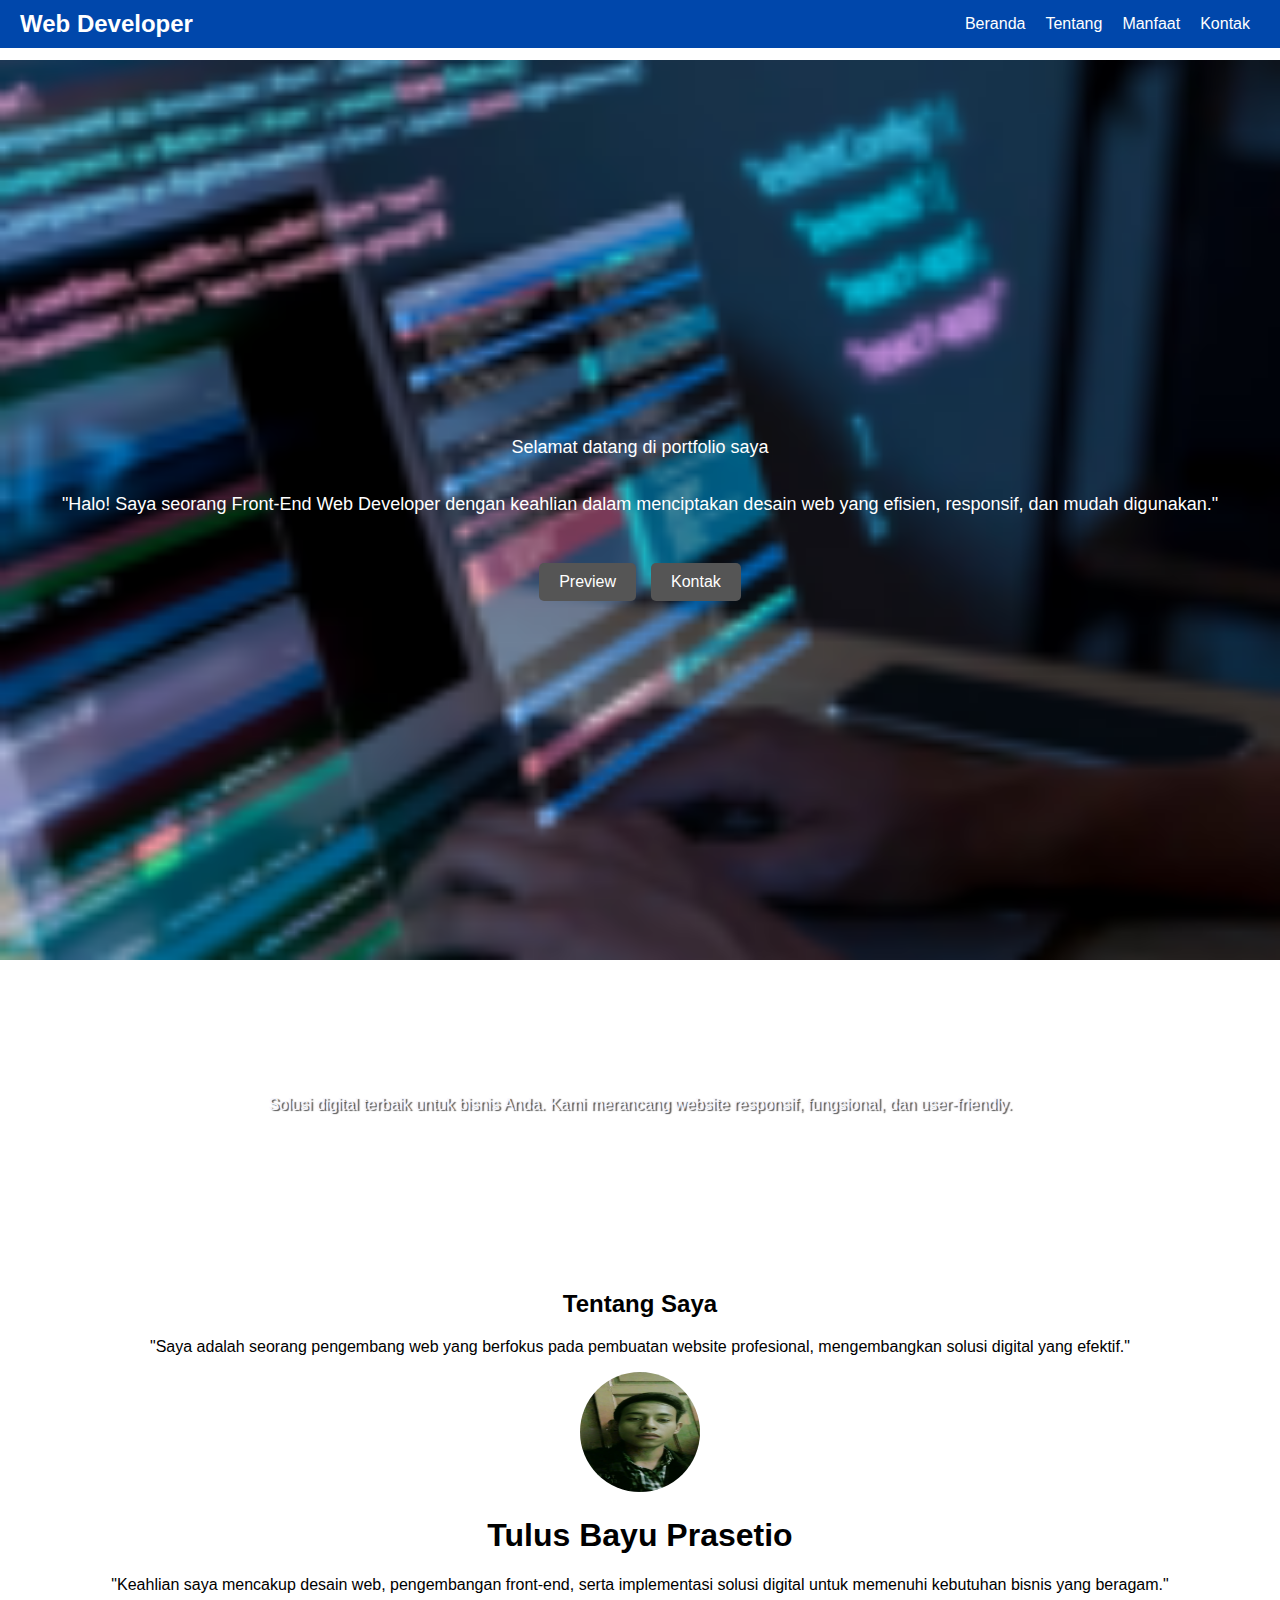
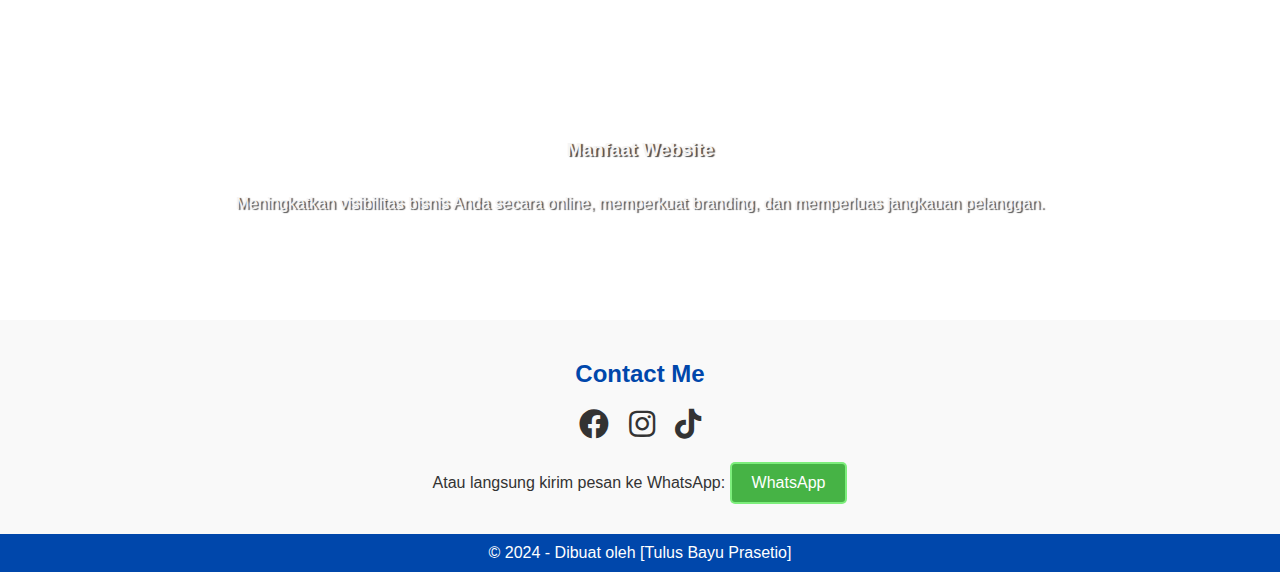
==== index.html @ e969101f "Add files via upload" ====
<!DOCTYPE html>
<html lang="id">
<head>
    <meta charset="UTF-8">
    <meta name="viewport" content="width=device-width, initial-scale=1.0">
    <title>Portofolio Saya</title>
    <link rel="stylesheet" href="style.css">
    <!-- Link ke Font Awesome CDN -->
    <link href="https://cdnjs.cloudflare.com/ajax/libs/font-awesome/5.15.3/css/all.min.css" rel="stylesheet">
</head>
<body>
    <header>
        <nav class="navbar">
            <div class="logo">Web Developer</div>
            <button class="menu-toggle" id="menu-toggle">
                <span></span>
                <span></span>
                <span></span>
            </button>
            <ul class="nav-links" id="nav-links">
                <li><a href="#beranda">Beranda</a></li>
                <li><a href="#tentang">Tentang</a></li>
                <li><a href="#content">Manfaat</a></li>
                <li><a href="#kontak">Kontak</a></li>
            </ul>
        </nav>
    </header>

    <!-- Hero Section -->
    <section class="hero" id="beranda">
      <p>Selamat datang di portfolio saya</p>
        <p>"Halo! Saya seorang Front-End Web Developer dengan keahlian dalam menciptakan desain web yang efisien, responsif, dan mudah digunakan."
</p>
        <div class="buttonns">
            <a href="proyek.html">Preview</a>
            <a href="#kontak">Kontak</a>
        </div>
    </section>

    <!-- Parallax Section -->
    <div class="parallax-2">
        <p>Solusi digital terbaik untuk bisnis Anda. Kami merancang website responsif, fungsional, dan user-friendly.</p>
    </div>

    <!-- Tentang -->
    <section class="content" id="content">
        <h2>Tentang Saya</h2>
        <p>"Saya adalah seorang pengembang web yang berfokus pada pembuatan website profesional, mengembangkan solusi digital yang efektif."</p>
        <img src="saya.jpg" alt="Foto Profil">
        <h1>Tulus Bayu Prasetio</h1>
        <p>"Keahlian saya mencakup desain web, pengembangan front-end, serta implementasi solusi digital untuk memenuhi kebutuhan bisnis yang beragam."</p>
    </section>

    <!-- Parallax 2 (Manfaat Website) -->
    <div class="parallax-3" id="manfaat">
        <h3>Manfaat Website</h3>
        <p>Meningkatkan visibilitas bisnis Anda secara online, memperkuat branding, dan memperluas jangkauan pelanggan.</p>
    </div>

    <!-- Kontak -->
    <div class="content" id="kontak">
        <h2>Contact Me</h2>
        <div class="socials">
            <a href="https://www.facebook.com/profile.php?id=100080313955136&mibextid=ZbWKwL" target="_blank"><i class="fab fa-facebook"></i></a>
            <a href="#" target="_blank"><i class="fab fa-instagram"></i></a>
            <a href="https://www.tiktok.com/@tulusbayupraseti0?_t=8rf5aOrN9SC&_r=1" target="_blank"><i class="fab fa-tiktok"></i></a>
        </div>
        <p>Atau langsung kirim pesan ke WhatsApp: <a class="btn" href="https://wa.me/6285180636584">WhatsApp</a></p>
    </div>

    <!-- Footer -->
    <footer>
        &copy; 2024 - Dibuat oleh [Tulus Bayu Prasetio]
    </footer>

    <script src="script.js"></script>
</body>
</html>
---- style.css ----
/* Global Styles */
body {
    margin: 0;
    font-family: Arial, sans-serif;
    padding-top: 60px; /* Menyesuaikan tinggi header yang fixed */
}

header {
    background-color: #0047ab;
    color: white;
    position: fixed;
    width: 100%;
    z-index: 10;
    top: 0;
}

.navbar {
    display: flex;
    justify-content: space-between;
    align-items: center;
    padding: 10px 20px;
}

.logo {
    font-size: 1.5em;
    font-weight: bold;
}

.menu-toggle {
    border: none;
    background-color: #0047ab;
    display: none;
    flex-direction: column;
    cursor: pointer;
}

.menu-toggle span {
    background-color: black;
    height: 3px;
    margin: 4px 0;
    width: 25px;
}

.nav-links {
    display: flex;
    list-style: none;
    margin: 0;
    padding: 0;
}

.nav-links li {
    margin: 0 10px;
}

.nav-links a {
    text-decoration: none;
    color: white;
    font-size: 1em;
    transition: color 0.3s;
}

.nav-links a:hover {
    border-radius: 5px;
    background-color: #66CCFF;
    color: #ffcc00;
}

/* Responsif untuk navigasi */
@media (max-width: 768px) {
    .menu-toggle {
        display: flex;
    }

    .nav-links {
        flex-direction: column;
        background-color: #0047ab;
        position: absolute;
        top: 60px;
        right: 0;
        width: 100%;
        display: none;
    }

    .nav-links.active {
        display: flex;
    }

    .nav-links li {
        text-align: center;
        margin: 10px 0;
    }
}

/* Hero Section */
.hero {
    height: 100vh;
    background: url('3.webp') center/cover no-repeat;
    display: flex;
    justify-content: center;
    align-items: center;
    text-align: center;
    color: #fff;
    padding: 0 20px;
    flex-direction: column;
}

.hero h2 {
    font-size: 36px;
    margin-bottom: 10px;
}

.hero p {
    font-size: 18px;
}

.hero .buttonns {
    margin-top: 30px;
    display: flex;
    justify-content: center;
    gap: 15px;
}

.hero .buttonns a {
    padding: 10px 20px;
    background: #555555;
    color: #fff;
    text-decoration: none;
    border-radius: 5px;
    transition: background 0.3s ease, color 0.3s ease;
}

.hero .buttonns a:hover {
    background: #66CCFF;
    color: #000;
}

/* Parallax Sections */
.parallax {
    height: 400px;
    background: url('1.webp') center/cover no-repeat fixed;
}

.parallax-2 {
    height: 30vh;
    background: url('1.jpg') center/cover no-repeat fixed;
    color: ghostwhite;
    text-shadow: 2px 1px 1px rgba(0, 0, 0, 0.7);
    text-align: center;
    display: flex;
    align-items: center;
    justify-content: center;
    flex-direction: column;
    padding: 10px;
}

.parallax-3 {
    height: 30vh;
    background: url('4.jpg') center/cover no-repeat fixed;
    color: whitesmoke;
    text-shadow: 2px 1px 1px rgba(0, 0, 0, 0.7);
    text-align: center;
    display: flex;
    align-items: center;
    justify-content: center;
    flex-direction: column;
    padding: 10px;
}

/* Content Section */
.content {
    padding: 20px;
    text-align: center;
}

.content img {
    height: 120px;
    width: 120px;
    border-radius: 50%;
}

/* Button Section */
.content .buttons {
    display: flex;
    justify-content: center;
    gap: 20px;
    margin: 20px 0;
}

.content .buttons a {
    padding: 10px 20px;
    border: 2px solid #00bfa5;
    background: #fff;
    color: #00bfa5;
    text-decoration: none;
    border-radius: 5px;
}

.content .buttons a:hover {
    background: #00bfa5;
    color: #fff;
}

/* Social Media Section */
.socials {
    margin: 20px 0;
    display: flex;
    justify-content: center;
    gap: 20px;
}

.socials a {
    color: #333;
    font-size: 30px;
    text-decoration: none;
}

.socials a:hover {
    color: #00bfa5;
}

/* Bagian Kontak */
#kontak {
    padding: 20px;
    text-align: center;
    background-color: #f9f9f9;
}

#kontak h2 {
    margin-bottom: 15px;
    color: #0047ab;
}

#kontak .socials {
    margin: 20px 0;
}

#kontak p {
    margin: 10px 0;
    font-size: 1em;
    color: #333;
}

#kontak a.btn {
    display: inline-block;
    padding: 10px 20px;
    border: 2px solid rgba(138, 251, 136, 0.828);
    background-color: rgba(33, 164, 31, 0.828);
    color: white;
    text-decoration: none;
    border-radius: 5px;
    transition: all 0.3s ease;
}

#kontak a.btn:hover {
    background-color: #66CCFF;
    color: white;
    border-color: white;
    transform: scale(1.05);
}

/* Footer */
footer {
    text-align: center;
    padding: 10px 20px;
    background: #0047ab;
    color: #fff;
}

/* Responsif */
@media (max-width: 768px) {
    .socials a {
        font-size: 25px;
    }

    #kontak {
        padding: 15px;
    }
}
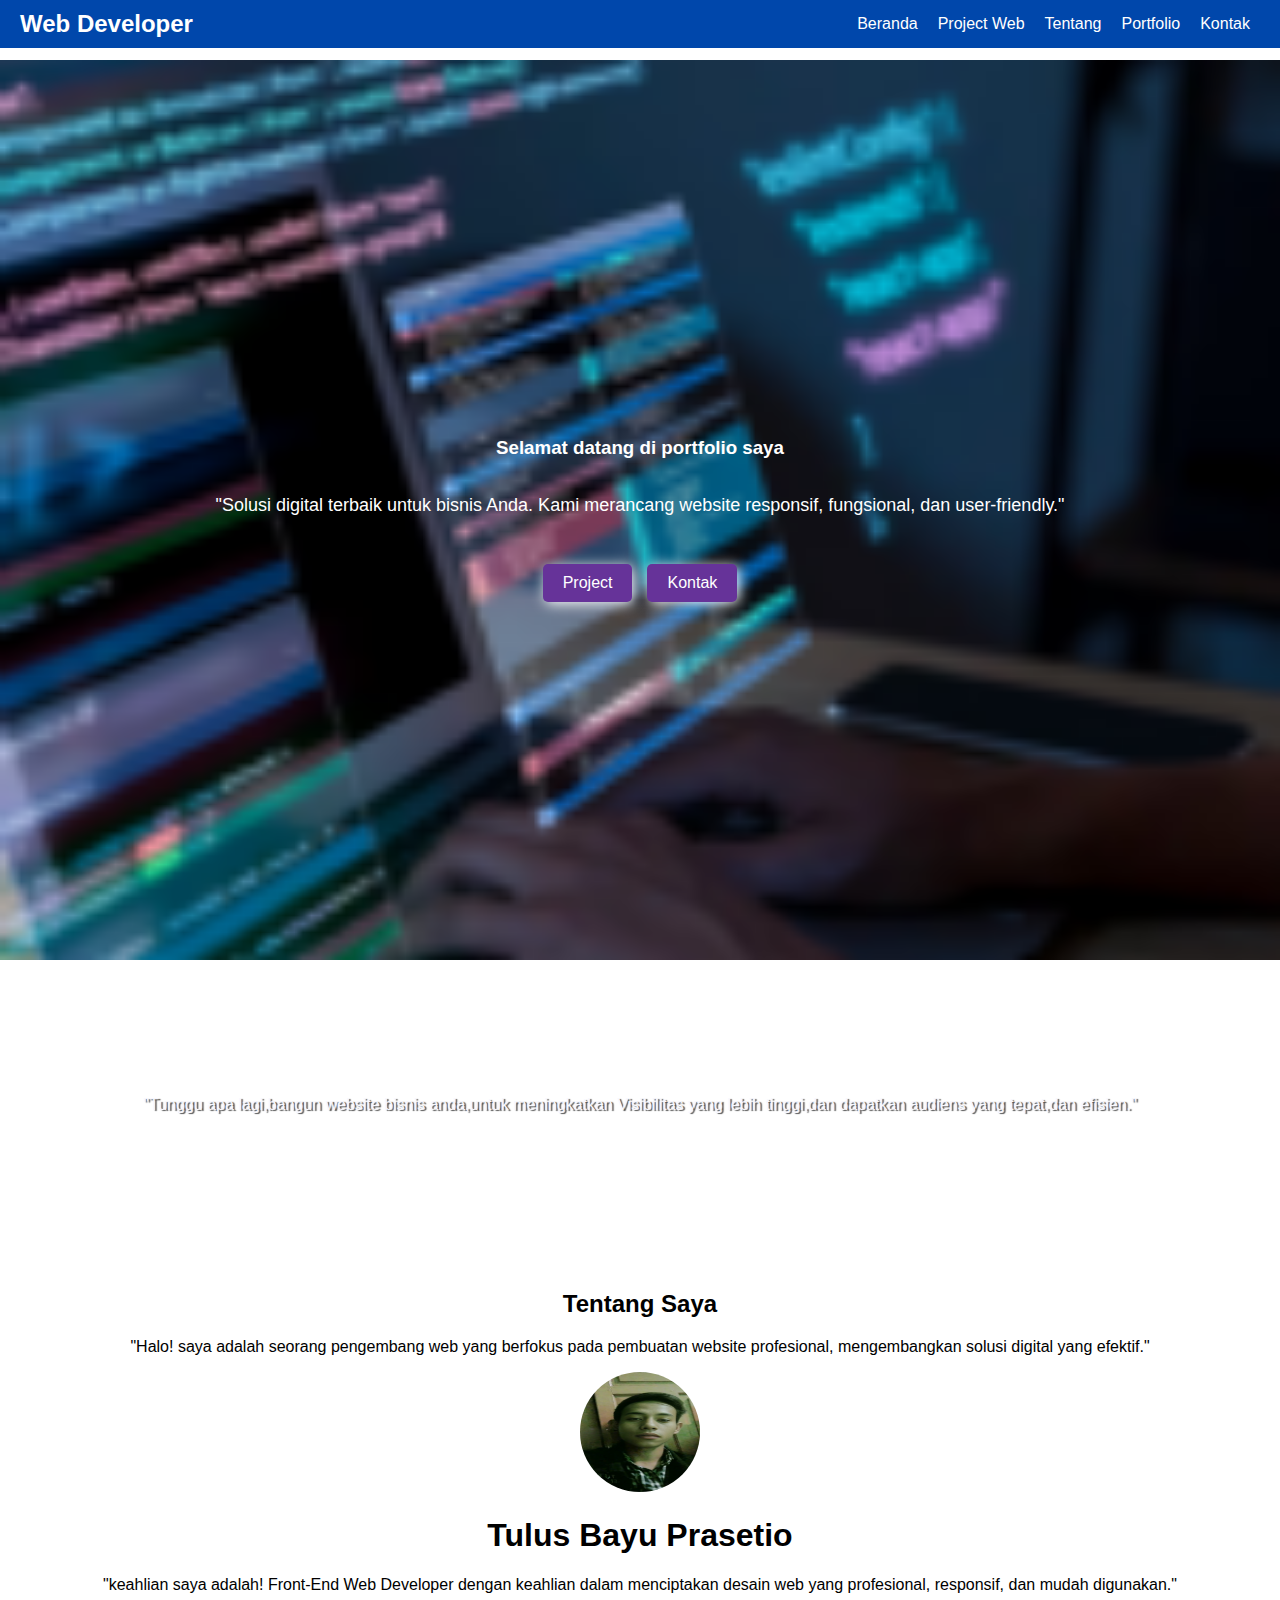
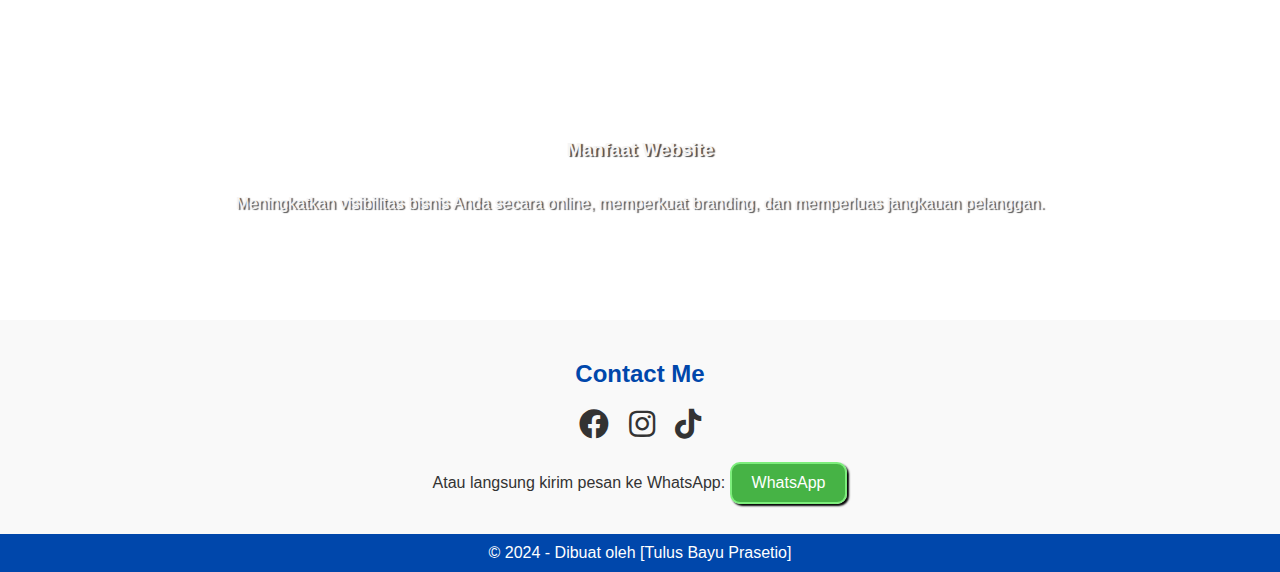
==== commit e1c4edd6: "Add files via upload" ====
--- a/index.html
+++ b/index.html
@@ -3,7 +3,7 @@
 <head>
     <meta charset="UTF-8">
     <meta name="viewport" content="width=device-width, initial-scale=1.0">
-    <title>Portofolio Saya</title>
+    <title>Calon pengembang</title>
     <link rel="stylesheet" href="style.css">
     <!-- Link ke Font Awesome CDN -->
     <link href="https://cdnjs.cloudflare.com/ajax/libs/font-awesome/5.15.3/css/all.min.css" rel="stylesheet">
@@ -19,8 +19,9 @@
             </button>
             <ul class="nav-links" id="nav-links">
                 <li><a href="#beranda">Beranda</a></li>
+                                <li><a href="proyek.html">Project Web</a></li>
                 <li><a href="#tentang">Tentang</a></li>
-                <li><a href="#content">Manfaat</a></li>
+                <li><a href="#profil">Portfolio</a></li>
                 <li><a href="#kontak">Kontak</a></li>
             </ul>
         </nav>
@@ -28,27 +29,27 @@
 
     <!-- Hero Section -->
     <section class="hero" id="beranda">
-      <p>Selamat datang di portfolio saya</p>
-        <p>"Halo! Saya seorang Front-End Web Developer dengan keahlian dalam menciptakan desain web yang efisien, responsif, dan mudah digunakan."
+      <h3>Selamat datang di portfolio saya</h3>
+        <p>"Solusi digital terbaik untuk bisnis Anda. Kami merancang website responsif, fungsional, dan user-friendly."
 </p>
         <div class="buttonns">
-            <a href="proyek.html">Preview</a>
-            <a href="#kontak">Kontak</a>
+            <a href="proyek.html">Project</a>
+            <a href="proyek.html">Kontak</a>
         </div>
     </section>
 
     <!-- Parallax Section -->
-    <div class="parallax-2">
-        <p>Solusi digital terbaik untuk bisnis Anda. Kami merancang website responsif, fungsional, dan user-friendly.</p>
+    <div class="parallax-2" id="profil">
+        <p> "Tunggu apa lagi,bangun website bisnis anda,untuk meningkatkan Visibilitas yang lebih tinggi,dan dapatkan audiens yang tepat,dan efisien." </p>
     </div>
 
     <!-- Tentang -->
     <section class="content" id="content">
         <h2>Tentang Saya</h2>
-        <p>"Saya adalah seorang pengembang web yang berfokus pada pembuatan website profesional, mengembangkan solusi digital yang efektif."</p>
+        <p>"Halo! saya adalah seorang pengembang web yang berfokus pada pembuatan website profesional, mengembangkan solusi digital yang efektif."</p>
         <img src="saya.jpg" alt="Foto Profil">
         <h1>Tulus Bayu Prasetio</h1>
-        <p>"Keahlian saya mencakup desain web, pengembangan front-end, serta implementasi solusi digital untuk memenuhi kebutuhan bisnis yang beragam."</p>
+        <p>"keahlian saya adalah! Front-End Web Developer dengan keahlian dalam menciptakan desain web yang profesional, responsif, dan mudah digunakan."</p>
     </section>
 
     <!-- Parallax 2 (Manfaat Website) -->
--- a/style.css
+++ b/style.css
@@ -35,7 +35,7 @@
 }
 
 .menu-toggle span {
-    background-color: black;
+    background-color: white;
     height: 3px;
     margin: 4px 0;
     width: 25px;
@@ -120,19 +120,41 @@
     gap: 15px;
 }
 
-.hero .buttonns a {
-    padding: 10px 20px;
-    background: #555555;
-    color: #fff;
+.hero .buttonns bb {
+  box-shadow: 2px 2px 14px white;
+    padding: 10px 20px;
+    background: #0047ab;
+    color: white;
     text-decoration: none;
     border-radius: 5px;
     transition: background 0.3s ease, color 0.3s ease;
 }
 
+.hero .buttonns bb:hover {
+  box-shadow: 2px 2px 10px goldenrod;
+    background: #66CCFF;
+    color: rebeccapurple;
+    text-shadow: 1px 1px 10px black;
+}
+
+
+.hero .buttonns a {
+  box-shadow: 2px 2px 14px white;
+    padding: 10px 20px;
+    background: rebeccapurple;
+    color: white;
+    text-decoration: none;
+    border-radius: 5px;
+    transition: background 0.3s ease, color 0.3s ease;
+}
+
 .hero .buttonns a:hover {
-    background: #66CCFF;
-    color: #000;
-}
+  box-shadow: 2px 2px 10px goldenrod;
+    background:#66CCFF ;
+    color:#0047ab;
+    text-shadow: 1px 1px 10px black;
+}
+
 
 /* Parallax Sections */
 .parallax {
@@ -189,7 +211,7 @@
 .content .buttons a {
     padding: 10px 20px;
     border: 2px solid #00bfa5;
-    background: #fff;
+    background: rebeccapurple;
     color: #00bfa5;
     text-decoration: none;
     border-radius: 5px;
@@ -241,18 +263,20 @@
 }
 
 #kontak a.btn {
+  box-shadow: 2px 2px 2px black;
     display: inline-block;
     padding: 10px 20px;
     border: 2px solid rgba(138, 251, 136, 0.828);
     background-color: rgba(33, 164, 31, 0.828);
     color: white;
     text-decoration: none;
-    border-radius: 5px;
+    border-radius: 10px;
     transition: all 0.3s ease;
 }
 
 #kontak a.btn:hover {
-    background-color: #66CCFF;
+  border-radius: 10px;
+    background-color: rebeccapurple;
     color: white;
     border-color: white;
     transform: scale(1.05);
